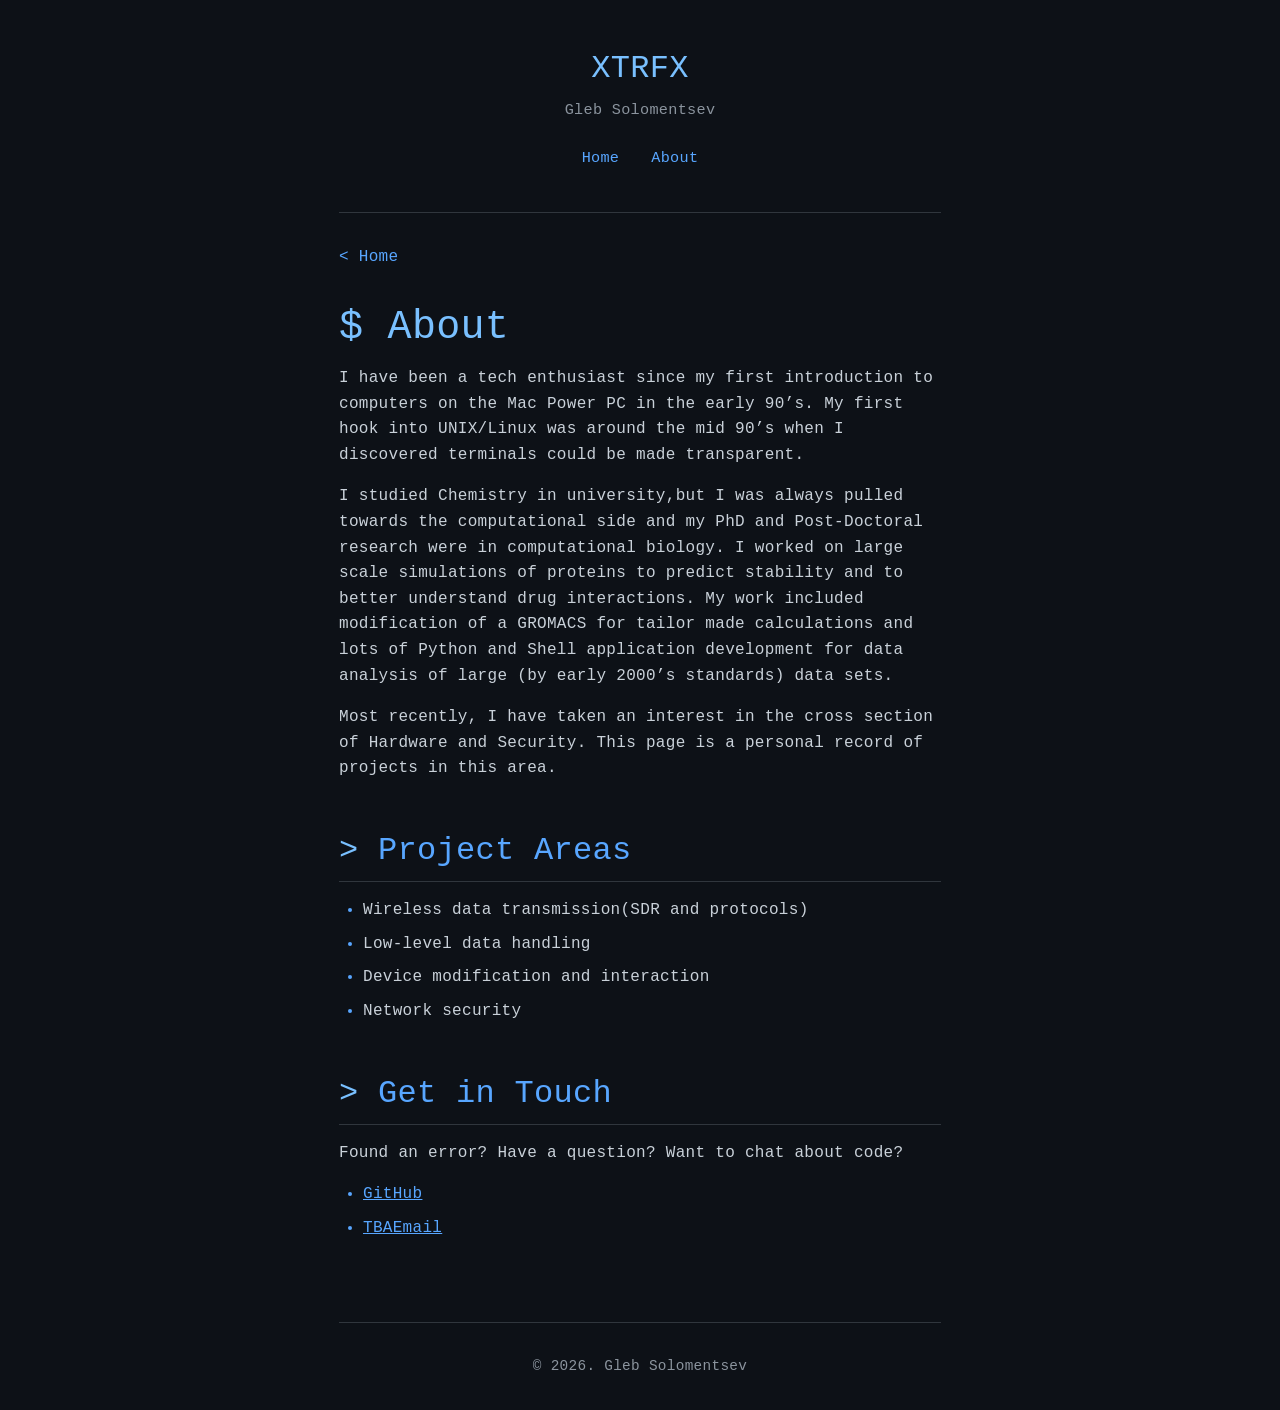
==== about.html @ ae985a18 "v1 commit after site tests" ====
<!DOCTYPE html>
<html lang="en">
<head>
  <meta charset="UTF-8">
  <meta name="viewport" content="width=device-width, initial-scale=1.0">
  <title>About</title>
  <link rel="stylesheet" href="styles/style.css">
</head>
<body>
  <div class="container">
    <header>
      <h1>XTRFX</h1>
      <p>Gleb Solomentsev</p>
      <nav>
        <ul>
          <li><a href="/index.html">Home</a></li>
          <li><a href="/about.html">About</a></li>
        </ul>
      </nav>
    </header>

    <main>
      <a href="/" class="back-link">Home</a>
      
      <article>
        <h1>About</h1>

        <p> I have been a tech enthusiast since my first introduction to
computers on the Mac Power PC in the early 90’s. My first hook into UNIX/Linux was around
the mid 90’s when I discovered terminals could be made transparent.  
        </p>
	<p>
I studied Chemistry in university,but I was always pulled towards the computational
side and my PhD and Post-Doctoral research were in computational biology. I worked on
large scale simulations of proteins to predict stability and to better understand drug
interactions. My work included modification of a GROMACS for tailor made calculations
and lots of Python and Shell application development for data analysis of large (by
early 2000’s standards) data sets. 
	</p>
	<p>
Most recently, I have taken an interest in the cross section of Hardware and Security.
This page is a personal record of projects in this area.</p>
	</p>
        <h2>Project Areas</h2>
        <ul>
          <li>Wireless data transmission(SDR and protocols)</li>
          <li>Low-level data handling</li>
          <li>Device modification and interaction</li>
          <li>Network security</li>
        </ul>

        <h2>Get in Touch</h2>
        <p>Found an error? Have a question? Want to chat about code?</p>

        <ul>
          <li><a href="https://github.com/xtrfx">GitHub</a></li>
          <li><a href="mailto:hello@example.com">TBAEmail</a></li>
        </ul>

      </article>
    </main>

    <footer>
      <p>&copy; 2026. Gleb Solomentsev </p>
    </footer>
  </div>
</body>
</html>
---- styles/style.css ----
/* Reset and Base Styles */
* {
  margin: 0;
  padding: 0;
  box-sizing: border-box;
}

html {
  font-size: 16px;
  scroll-behavior: smooth;
}

body {
  /* font-family: 'Courier New', Courier, monospace;*/
  font-family: -apple-system, BlindMacSystemFont, 'Segoe UI', 'Roboto', sans-serif;
  background-color: #0d1117;
  color: #c9d1d9;
  line-height: 1.6;
  letter-spacing: 0.3px;
}

/* Typography */
h1, h2, h3, h4, h5, h6 {
  color: #58a6ff;
  font-weight: normal;
  font-family: 'Courier New', Courier, monospace;
  margin-top: 1.5em;
  margin-bottom: 0.5em;
  line-height: 1.3;
}

h1 {
  font-size: 2.5rem;
  margin-bottom: 0.3em;
}

h1::before {
  content: '$ ';
  color: #79c0ff;
}

h2 {
  font-size: 2rem;
  margin-bottom: 0.5em;
  border-bottom: 1px solid #30363d;
  padding-bottom: 0.3em;
}

h2::before {
  content: '> ';
  color: #79c0ff;
}

h3 {
  font-size: 1.5rem;
}

h3::before {
  content: '>> ';
  color: #79c0ff;
  margin-right: 0.25em;
}

h4 {
  font-size: 1.25rem;
}

p {
  margin-bottom: 1em;
}

a {
  color: #58a6ff;
  text-decoration: underline;
  transition: color 0.2s ease, background-color 0.2s ease;
}

a:hover {
  color: #79c0ff;
  background-color: rgba(88, 166, 255, 0.1);
}

/* Code Blocks */
code {
  font-family: 'Courier New', Courier, monospace;
  font-size: 0.9em;
  background-color: #161b22;
  padding: 2px 6px;
  border-radius: 3px;
  color: #79c0ff;
}

pre {
  background-color: #0d1117;
  border: 1px solid #30363d;
  border-left: 3px solid #58a6ff;
  padding: 1.25rem;
  border-radius: 3px;
  overflow-x: auto;
  margin: 1.5em 0;
  line-height: 1.5;
}

pre code {
  background-color: transparent;
  padding: 0;
  color: #c9d1d9;
}

/* Syntax highlighting for code */
pre code .keyword {
  color: #ff7b72;
}

pre code .string {
  color: #a5d6ff;
}

pre code .function {
  color: #d2a8ff;
}

pre code .comment {
  color: #8b949e;
}
/* Logs and File entries */

.log {
    width: 100%;
    height: 500px;
    border: 1px solid #ccc;
    overflow-y: scroll;
    padding: 10px;
    font-family: monospace;
}

/* Lists */
ul, ol {
  margin-left: 1.5em;
  margin-bottom: 1em;
}

li {
  margin-bottom: 0.5em;
}

ul > li::marker {
  color: #58a6ff;
}

blockquote {
  border-left: 2px solid #30363d;
  padding-left: 1.25rem;
  margin: 1.5em 0;
  color: #8b949e;
  font-family: 'Courier New', Courier, monospace;
}

blockquote::before {
  content: '# ';
  color: #58a6ff;
  margin-right: 0.5em;
}

/* Horizontal Rule */
hr {
  border: none;
  border-top: 1px solid #30363d;
  margin: 2em 0;
}

/* Tables */
table {
  width: 100%;
  border-collapse: collapse;
  margin: 1.5em 0;
  font-family: 'Courier New', Courier, monospace;
  font-size: 0.95em;
}

th, td {
  padding: 0.75em 0;
  text-align: left;
  border: none;
}

th {
  color: #58a6ff;
  font-weight: normal;
  border-bottom: 1px solid #30363d;
  padding-bottom: 0.5em;
}

td {
  border-bottom: 1px solid #21262d;
  padding-top: 0.5em;
  padding-bottom: 0.5em;
}

tr:last-child td {
  border-bottom: none;
}

tr:hover {
  background-color: transparent;
}

tr:hover td:first-child a {
  color: #79c0ff;
  background-color: rgba(88, 166, 255, 0.1);
}

/* Date column styling */
td:last-child {
  color: #8b949e;
  text-align: right;
  white-space: nowrap;
  padding-left: 2rem;
}

td:last-child::before {
  content: '@ ';
  color: #58a6ff;
}

/* Images */
img {
  max-width: 100%;
  height: auto;
  border: 1px solid #30363d;
  display: block;
  margin: 1.5em 0;
  border-radius: 3px;
}

/* Main Layout - Centered Column */
.container {
  max-width: 650px;
  margin: 0 auto;
  padding: 0 1.5rem;
  display: flex;
  flex-direction: column;
  min-height: 100vh;
}

/* Header */
header {
  padding: 3rem 0 2rem 0;
  border-bottom: 1px solid #30363d;
  margin-bottom: 2rem;
  font-family: 'Courier New', Courier, monospace;
  text-align: center;
}

header h1 {
  margin: 0;
  font-size: 2rem;
  color: #79c0ff;
}

header h1::before {
  content: '';
}

header p {
  color: #8b949e;
  margin: 0.5rem 0 0 0;
  font-size: 0.95rem;
}

header p::before {
  content: '';
}

/* Navigation */
nav {
  margin-top: 1.5rem;
  text-align: center;
}

nav ul {
  list-style: none;
  margin: 0;
  display: flex;
  gap: 2rem;
  flex-wrap: wrap;
  justify-content: center;
}

nav li::before {
  content: '';
}

nav li::after {
  content: '';
}

nav a {
  color: #58a6ff;
  font-size: 0.95rem;
  transition: color 0.2s ease, background-color 0.2s ease;
  text-decoration: none;
}

nav a:hover {
  color: #79c0ff;
  background-color: rgba(88, 166, 255, 0.1);
}

/* Main Content */
main {
  flex: 1;
  font-family: 'Courier New', Courier, monospace;
}

/* Posts Table */
.posts-table {
  margin: 2rem 0;
}

.posts-table table {
  margin: 0;
}

.posts-table th {
  padding-bottom: 1rem;
  font-size: 0.9em;
  color: #58a6ff;
}

.posts-table td a {
  color: #58a6ff;
  text-decoration: none;
}

.posts-table td a:hover {
  color: #79c0ff;
  background-color: rgba(88, 166, 255, 0.1);
}

.posts-table td:first-child {
  padding-right: 2rem;
}

/* Footer */
footer {
  border-top: 1px solid #30363d;
  padding: 2rem 0;
  margin-top: 3rem;
  color: #8b949e;
  font-size: 0.9rem;
  text-align: center;
  font-family: 'Courier New', Courier, monospace;
}

footer::before {
  content: '';
}

footer::after {
  content: '';
}

footer p {
  margin: 0;
}

/* Article Page */
article {
  background-color: transparent;
  padding: 0;
  border: none;
  margin-bottom: 2rem;
  font-family: 'Courier New', Courier, monospace;
}

article h1 {
  margin-top: 0;
  text-align: left;
  color: #79c0ff;
}

article h1::before {
  content: '$ ';
}

.article-meta {
  color: #8b949e;
  font-size: 0.95rem;
  margin-bottom: 2rem;
  padding-bottom: 1rem;
  border-bottom: 1px solid #30363d;
}

.article-meta::before {
  content: '';
}

/* Back link */
.back-link {
  display: inline-block;
  margin-bottom: 2rem;
  color: #58a6ff;
  text-decoration: none;
  transition: color 0.2s ease, background-color 0.2s ease;
}

.back-link:hover {
  color: #79c0ff;
  background-color: rgba(88, 166, 255, 0.1);
}

.back-link::before {
  content: '< ';
  color: #58a6ff;
}

/* Responsive */
@media (max-width: 640px) {
  .container {
    max-width: 100%;
    padding: 0 1rem;
  }

  header {
    padding: 2rem 0 1.5rem 0;
  }

  h1 {
    font-size: 2rem;
  }

  h2 {
    font-size: 1.5rem;
  }

  h3 {
    font-size: 1.25rem;
  }

  nav ul {
    gap: 1rem;
  }

  .posts-table td:first-child {
    padding-right: 1rem;
  }

  td:last-child {
    padding-left: 1rem;
    font-size: 0.85em;
  }

  pre {
    padding: 1rem;
  }
}
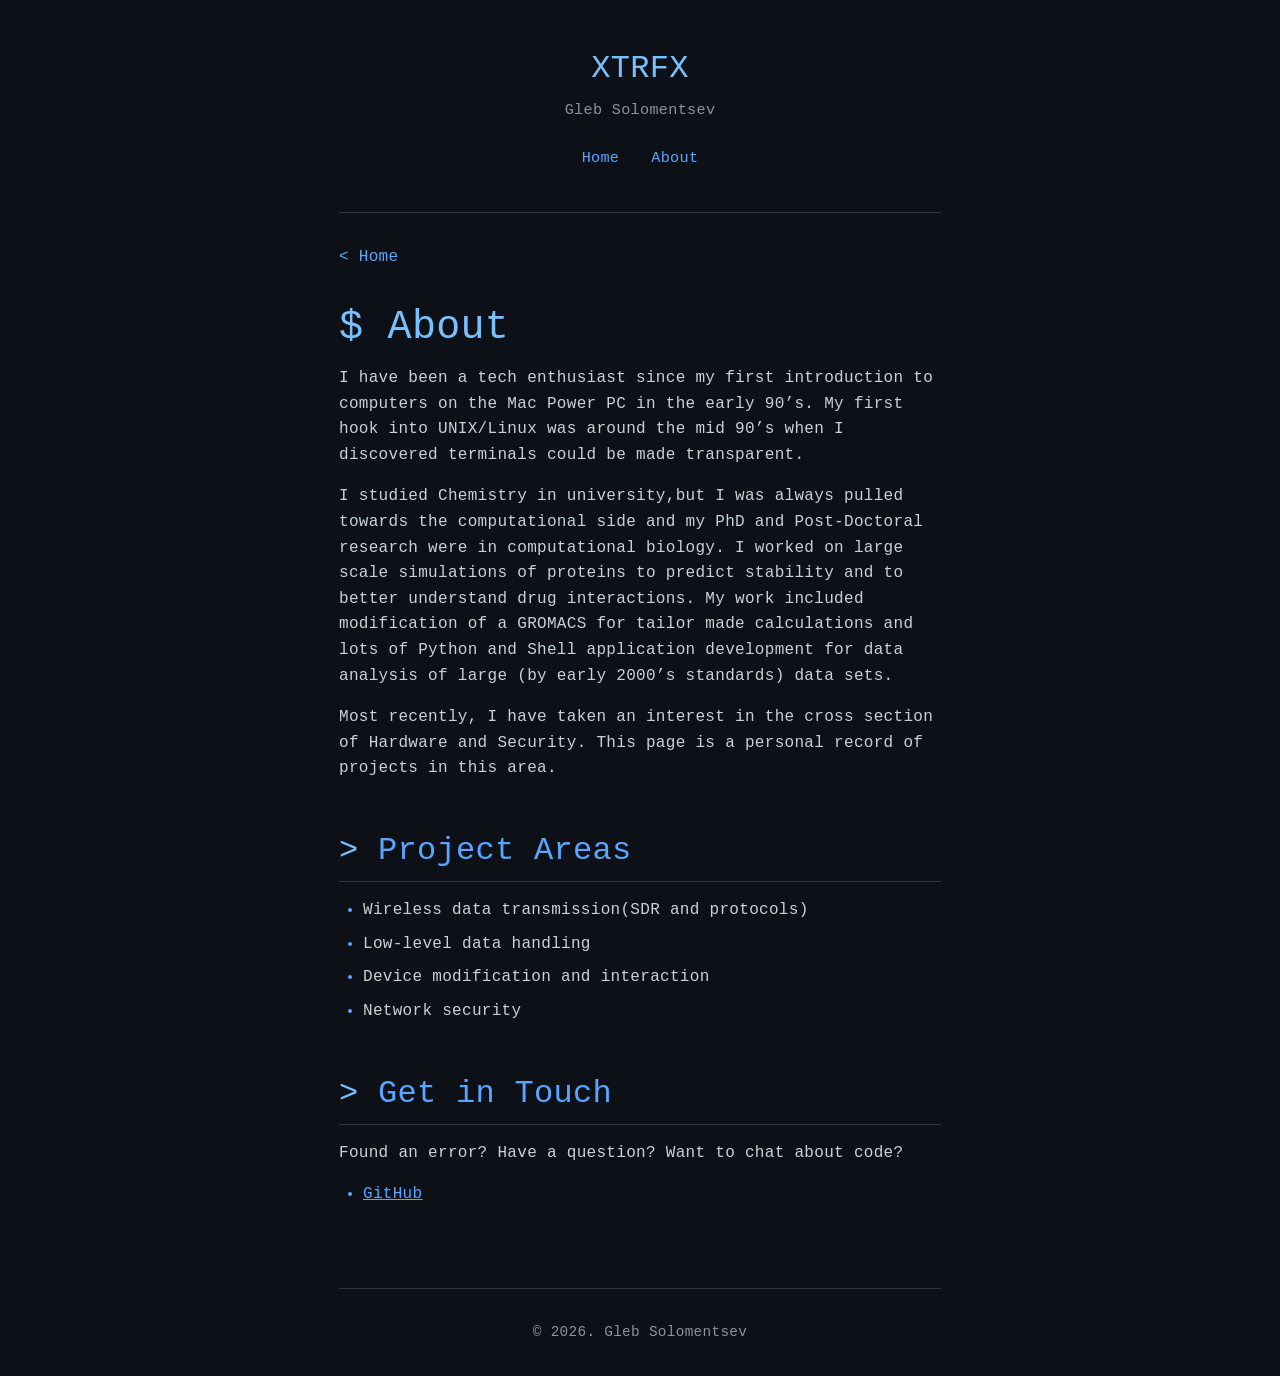
==== commit 4a6471b1: "HTML cleanups" ====
--- a/about.html
+++ b/about.html
@@ -54,7 +54,9 @@
 
         <ul>
           <li><a href="https://github.com/xtrfx">GitHub</a></li>
-          <li><a href="mailto:hello@example.com">TBAEmail</a></li>
+          <!-- Email Placeholder
+          <li><a href="mailto:hello@example.com">mail</a></li>
+		  --->
         </ul>
 
       </article>
